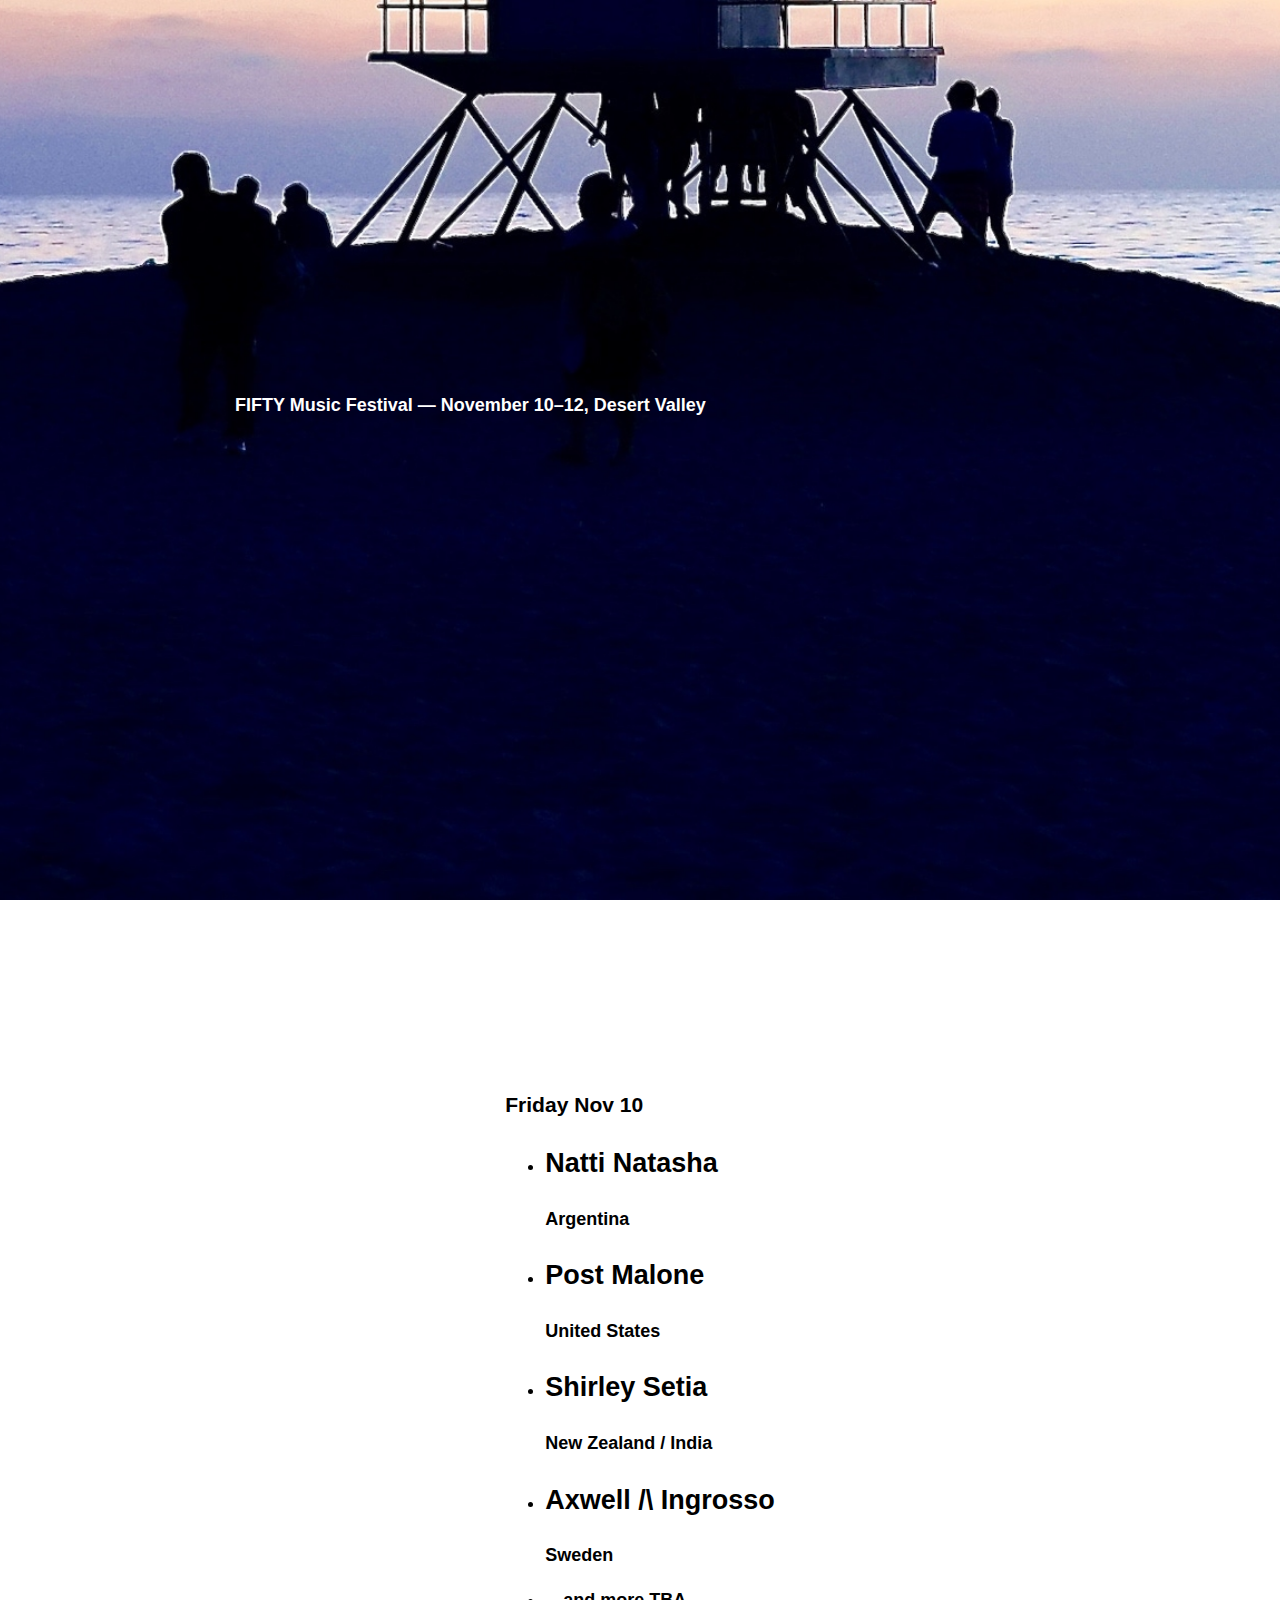
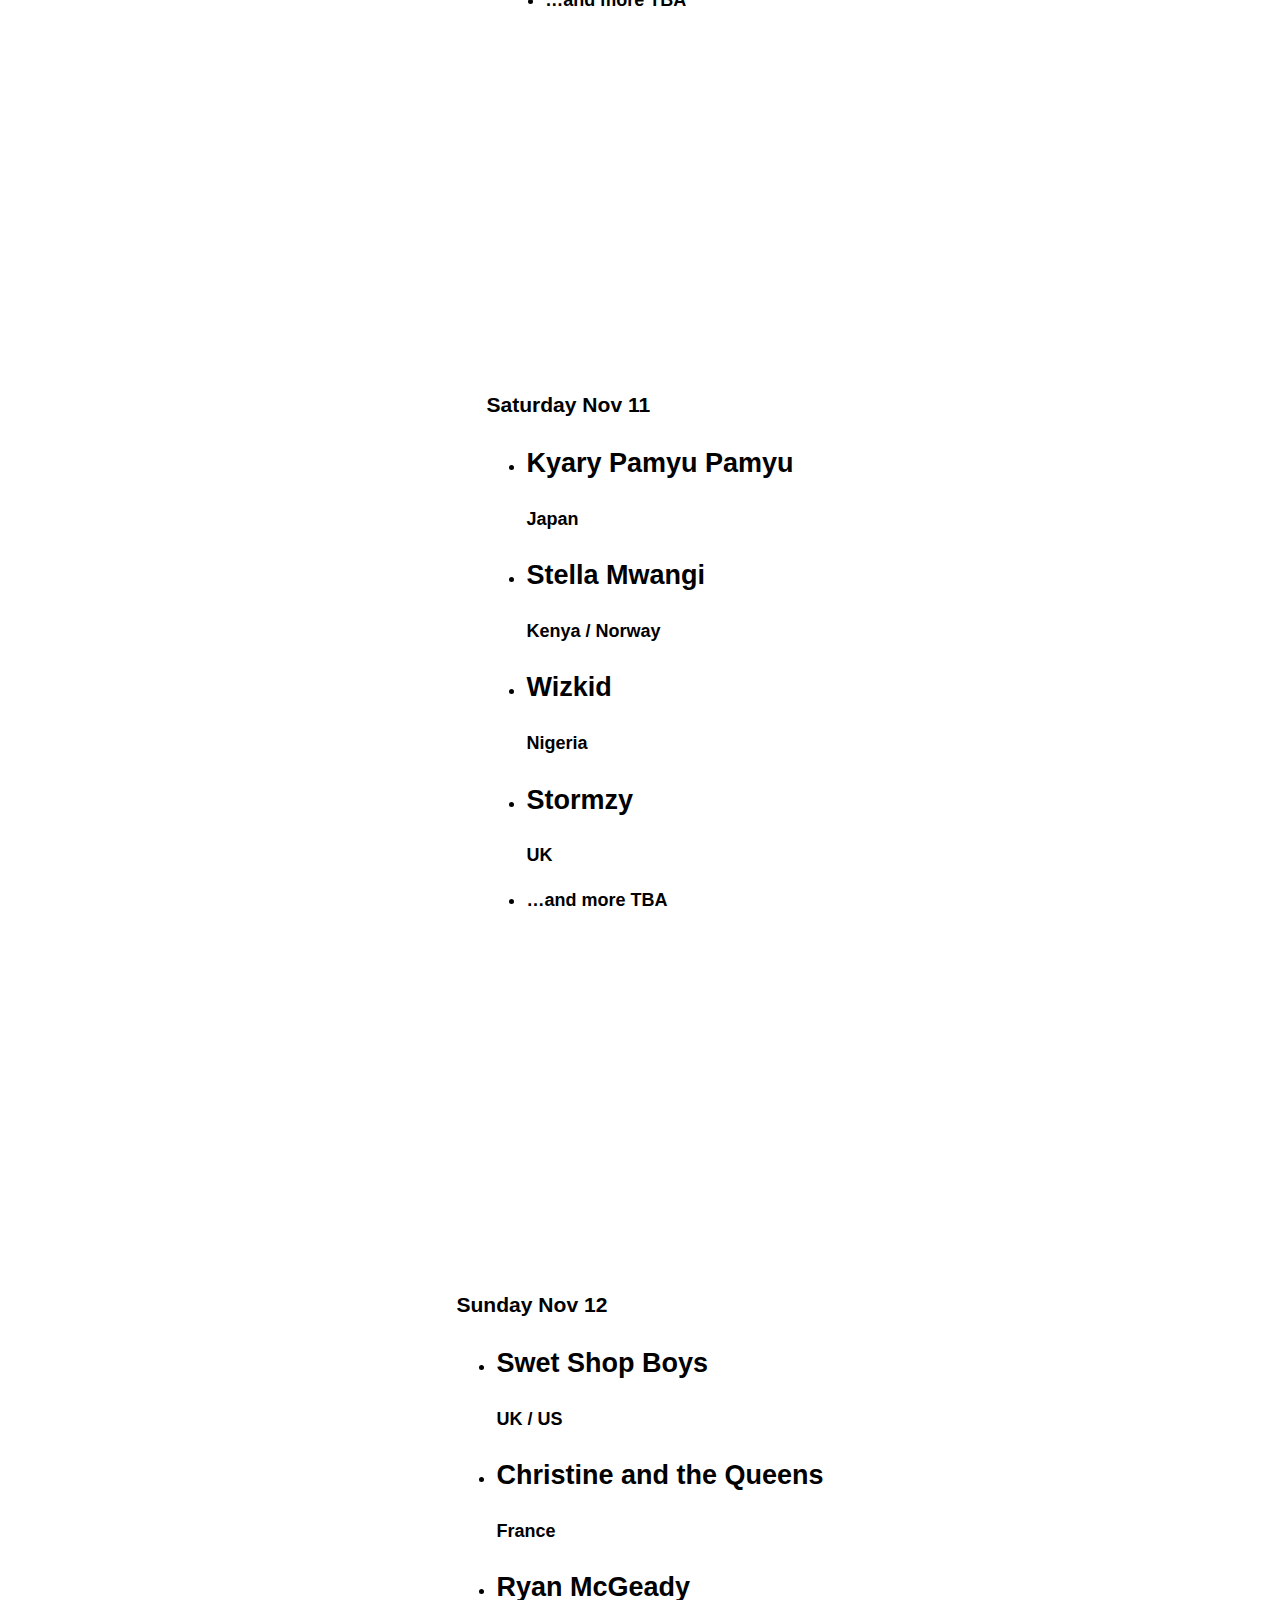
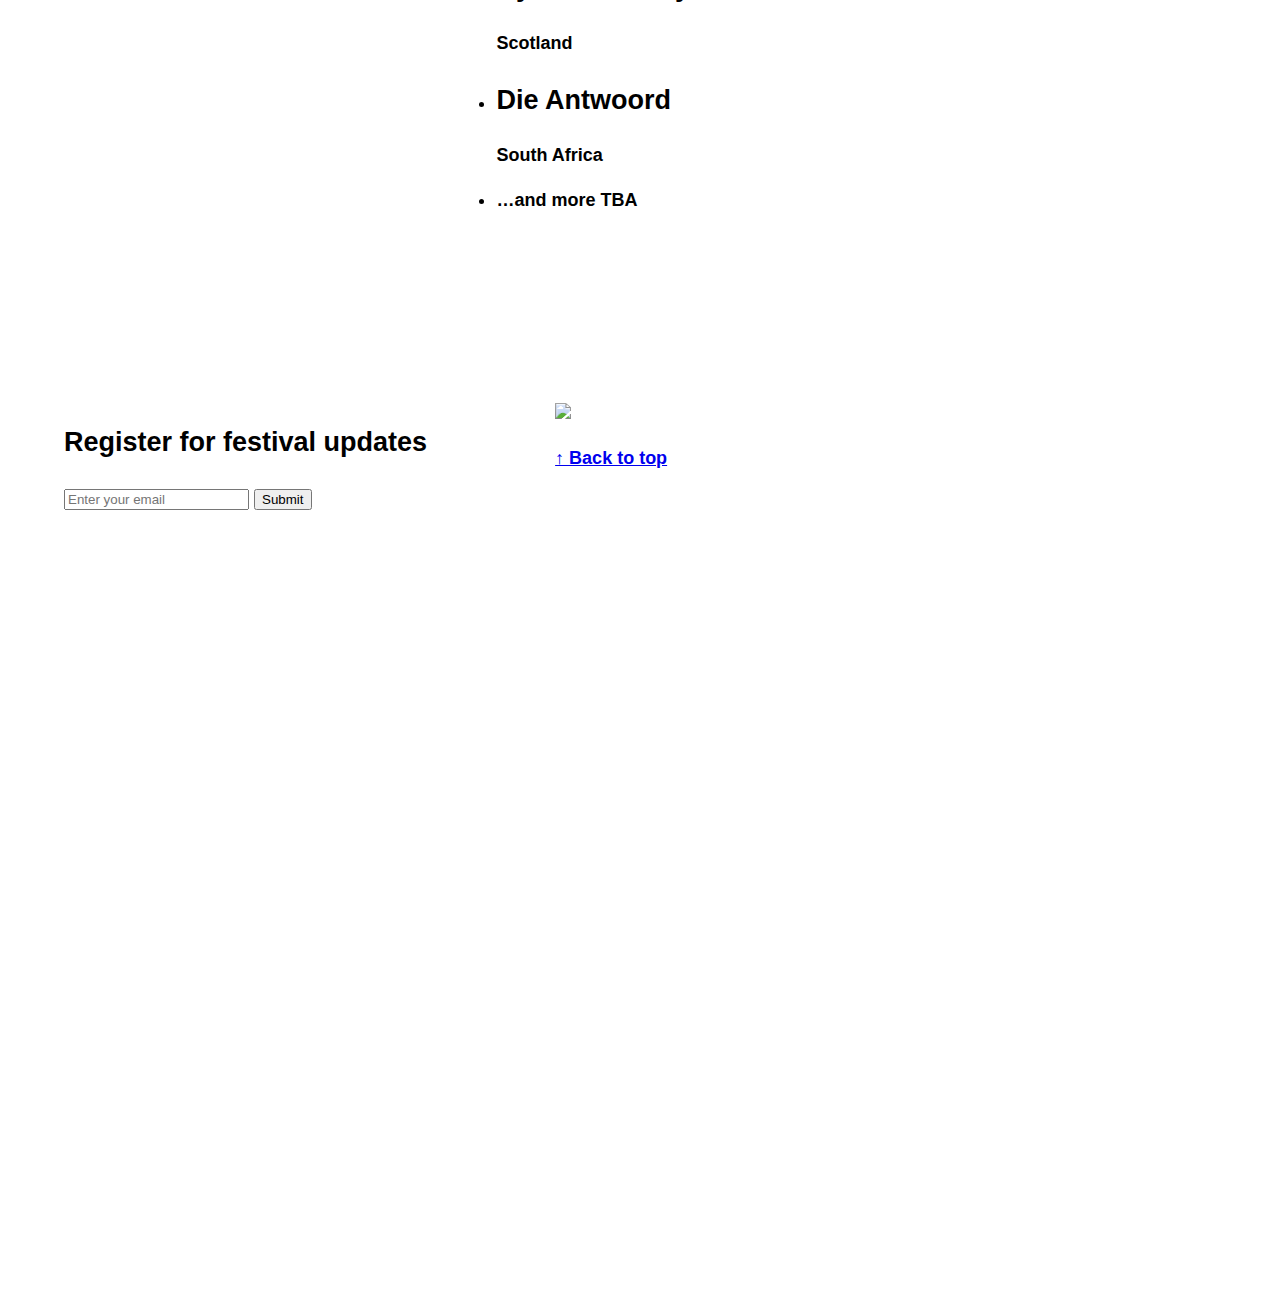
==== SuperHi/Fifty Festival/index.html @ 2265c07f "fifty festival: first section" ====
<!DOCTYPE html>
<html lang="en">

<head>
    <meta charset="UTF-8">
    <meta http-equiv="X-UA-Compatible" content="IE=edge">
    <meta name="viewport" content="width=device-width, initial-scale=1.0">
    <title>Fifty Music Festival</title>

    <link rel="stylesheet" href="style.css">
</head>

<body>
    <section class="intro section section-pad bg-cover" id="intro">

        <div class="copy container">
            <a class="logo appear">
                <img src="images/logo.svg">
            </a>
            <div class="marquee difference">
                <span> FIFTY Music Festival — November 10–12, Desert Valley </span>
            </div>

            <div class="difference appear">
                <p>
                    Held in the beautiful San Bernadino, CA, the first annual FIFTY Music Festival is an unmissable
                    event. Over the course of
                    3 days, we invite the rising stars in music from 50 different countries all over the world for a
                    unique, cultural
                    extravaganza.
                </p>
            </div>

        </div>
        <a href="#day-1" class="js-scroll scroll-to scroll-to-intro"></a>
    </section>

    <section class="section section-pad day day-1" id="day-1">
        <div class="container center">
            <h3 class="date">
                Friday Nov 10
            </h3>
            <ul class="lineup">
                <li>
                    <h2>
                        Natti Natasha
                    </h2>
                    <p>
                        Argentina
                    </p>
                </li>

                <li>
                    <h2>
                        Post Malone
                    </h2>
                    <p>
                        United States
                    </p>
                </li>
                <li>
                    <h2>
                        Shirley Setia
                    </h2>
                    <p>
                        New Zealand / India
                    </p>
                </li>
                <li>
                    <h2>
                        Axwell /\ Ingrosso
                    </h2>
                    <p>
                        Sweden
                    </p>
                </li>
                <li>
                    <p>
                        …and more TBA
                    </p>
                </li>
            </ul>
        </div>
        <span class="shape circle"></span>
        <span class="shape circle"></span>
        <span class="shape circle"></span>
        <span class="shape circle"></span>
        <span class="shape circle"></span>
        <span class="shape circle"></span>
        <span class="shape circle"></span>
        <span class="shape circle"></span>

        <a href="#day-2" class="js-scroll scroll-to"></a>

    </section>

    <section class="section section-pad day day-2" id="day-2">
        <div class="container center">
            <h3 class="date">
                Saturday Nov 11
            </h3>
            <ul class="lineup">
                <li>
                    <h2>
                        Kyary Pamyu Pamyu
                    </h2>
                    <p>
                        Japan
                    </p>
                </li>
                <li>
                    <h2>
                        Stella Mwangi
                    </h2>
                    <p>
                        Kenya / Norway
                    </p>
                </li>
                <li>
                    <h2>
                        Wizkid
                    </h2>
                    <p>
                        Nigeria
                    </p>
                </li>
                <li>
                    <h2>
                        Stormzy
                    </h2>
                    <p>
                        UK
                    </p>
                </li>
                <li>
                    <p>
                        …and more TBA
                    </p>
                </li>
            </ul>
        </div>
        <span class="shape squiggle"></span>
        <span class="shape squiggle"></span>
        <span class="shape squiggle"></span>
        <span class="shape squiggle"></span>
        <span class="shape squiggle"></span>
        <span class="shape squiggle"></span>
        <span class="shape squiggle"></span>
        <span class="shape squiggle"></span>
        <a href="#day-3" class="js-scroll scroll-to"></a>

    </section>

    <section class="section section-pad day day-3 bg-cover" id="day-3">
        <div class="container center">
            <h3 class="date">
                Sunday Nov 12
            </h3>
            <ul class="lineup">
                <li>
                    <h2>
                        Swet Shop Boys
                    </h2>
                    <p>
                        UK / US
                    </p>
                </li>
                <li>
                    <h2>
                        Christine and the Queens
                    </h2>
                    <p>
                        France
                    </p>
                </li>
                <li>
                    <h2>
                        Ryan McGeady
                    </h2>
                    <p>
                        Scotland
                    </p>
                </li>
                <li>
                    <h2>
                        Die Antwoord
                    </h2>
                    <p>
                        South Africa
                    </p>
                </li>
                <li>
                    <p>
                        …and more TBA
                    </p>
                </li>
            </ul>
        </div>
        <a href="#register" class="js-scroll scroll-to"></a>
    </section>

    <section class="section flex-column" id="register">
        <div class="register center section-pad">
            <div class="container">
                <div class="eyes"></div>
                <div class="form">
                    <h2 class="lunch-medium">
                        Register for festival updates
                    </h2>
                    <form action="https://www.createsend.com/t/subscribeerror?description=" method="post" id="subForm"
                        class="sign-up">
                        <input placeholder="Enter your email" id="fieldEmail" name="cm-ejyhkr-ejyhkr" type="email"
                            required class="email-input">
                        <input type="submit" value="Submit" class="submit">
                    </form>
                </div>
                <div class="hand"></div>
            </div>

        </div>
        <footer class="footer center section-pad">
            <div class="container">
                <img src="logo.svg">
                <p>
                    <a class="js-scroll button" href="#intro">
                        ↑ Back to top
                    </a>
                </p>
            </div>

        </footer>

    </section>

</body>

</html>
---- SuperHi/Fifty Festival/style.css ----
body {
    font-family: 'Open Sans', sans-serif;
    font-size: 18px;
    line-height: 1.5;
    font-weight: 600;
    margin: 0;
    padding: 0;
}

.section {
    height: 100vh;
    display: flex;
}

.section-pad {
    padding: 0 5vw;
}

.container {
    max-width: 810px;
    margin: auto;
}

.intro {
    background-image: url(images/index.jpg);
    color: white;
}

.bg-cover {
    background-size: cover;
    background-position: center;
    background-repeat: no-repeat;
}

.logo {
    display: block;
    text-align: center;
    margin: 60px auto;
    max-width: 112px;
}

.logo img {
    width: 100%;
}

.intro p {
    font-size: 36px;
    line-height: 1.2;
}

@keyframes fadeIn{
    0% {
        opacity: 0;
        transform: translateY(20px);
    }

    50% {
        transform: translate(0);
    }

    100% {
        opacity: 1;
    }
}

.appear {
    opacity: 0;
    animation-name: fadeIn;
    animation-duration: 3s;
    animation-delay: 1s;
    animation-fill-mode: forwards;
}
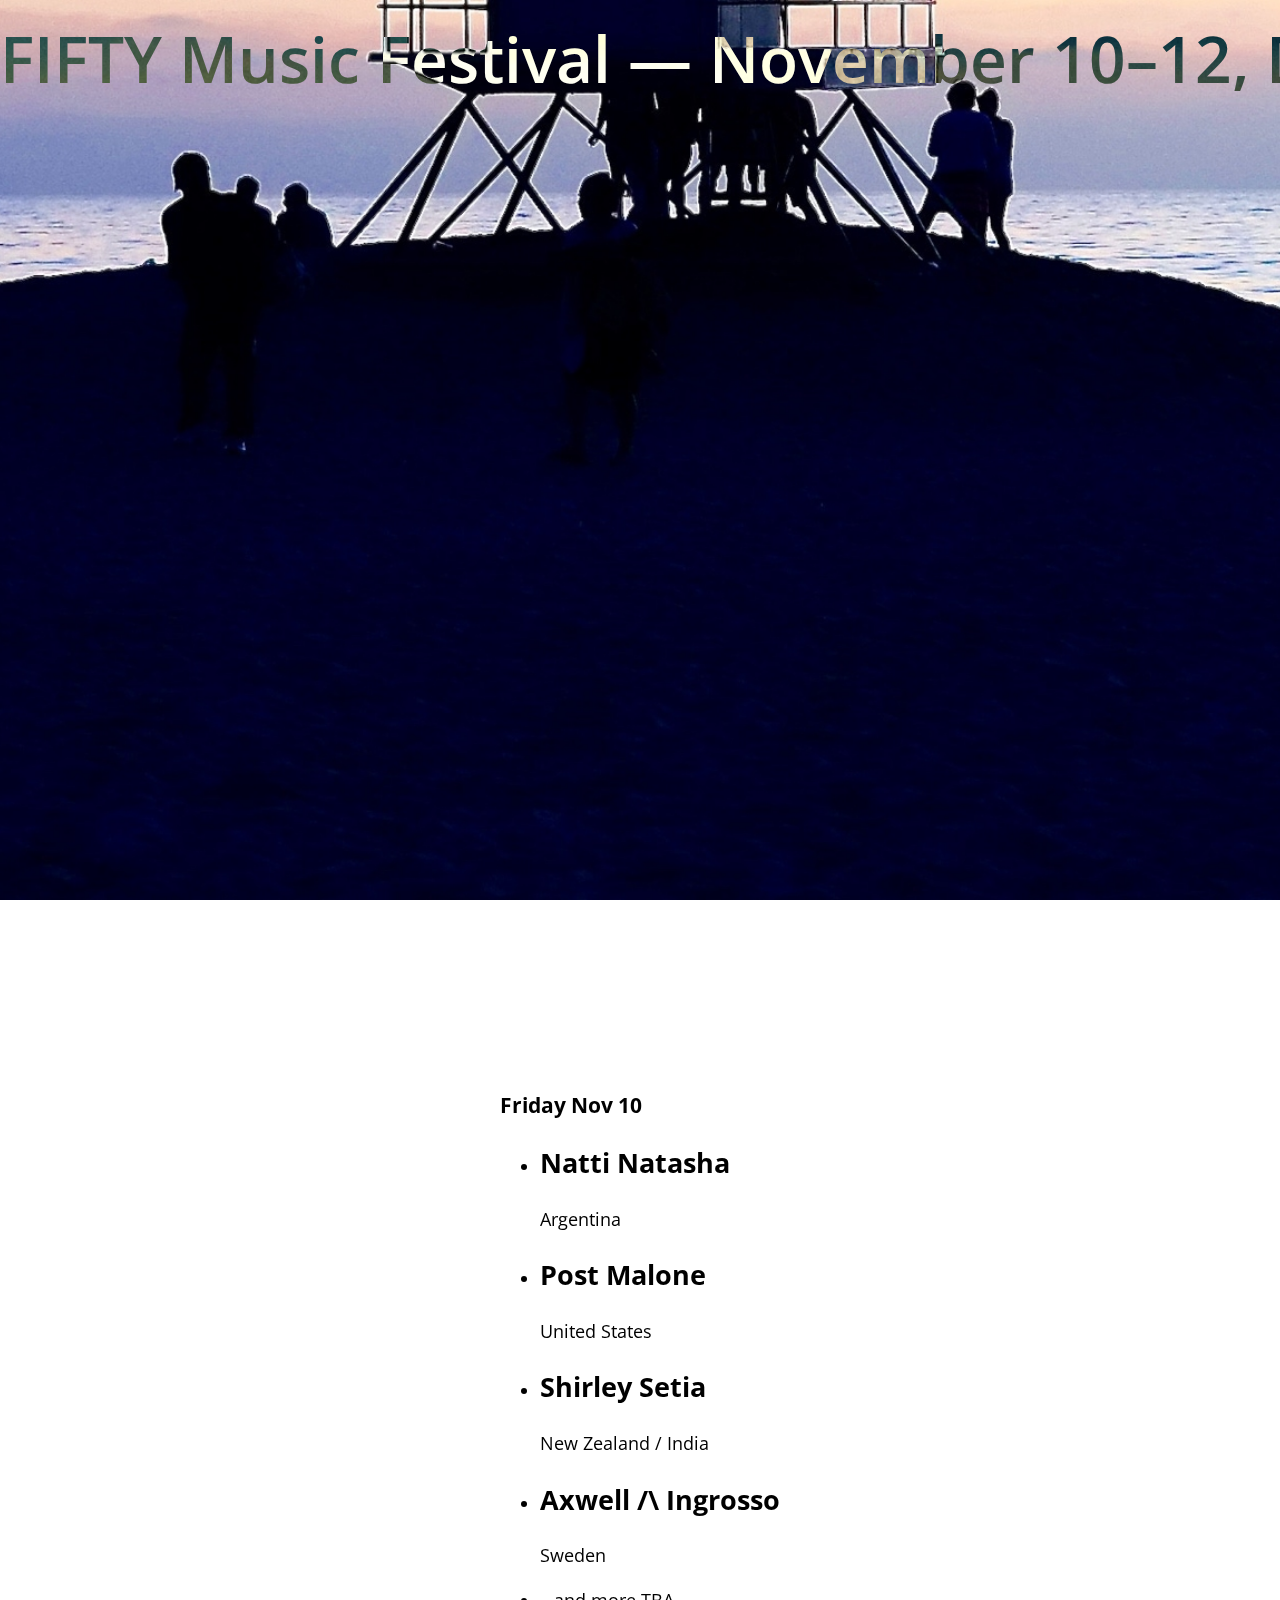
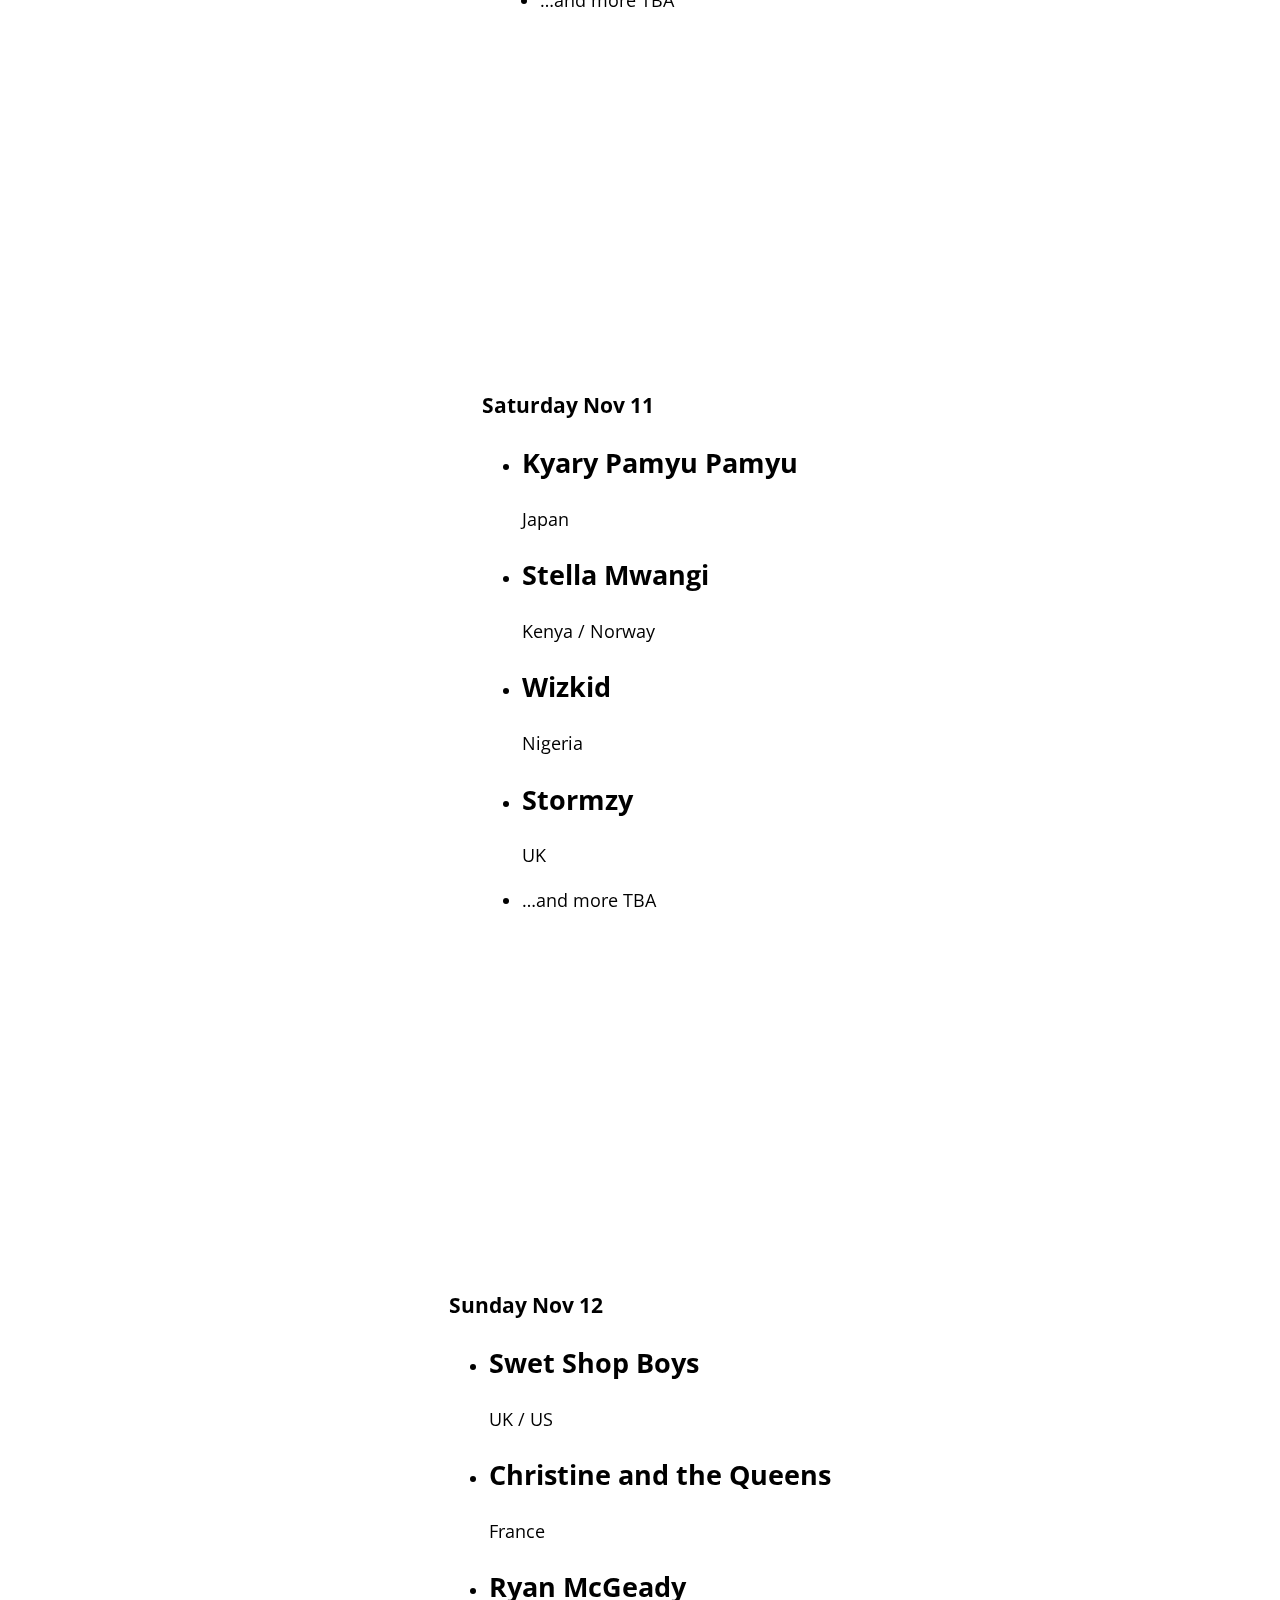
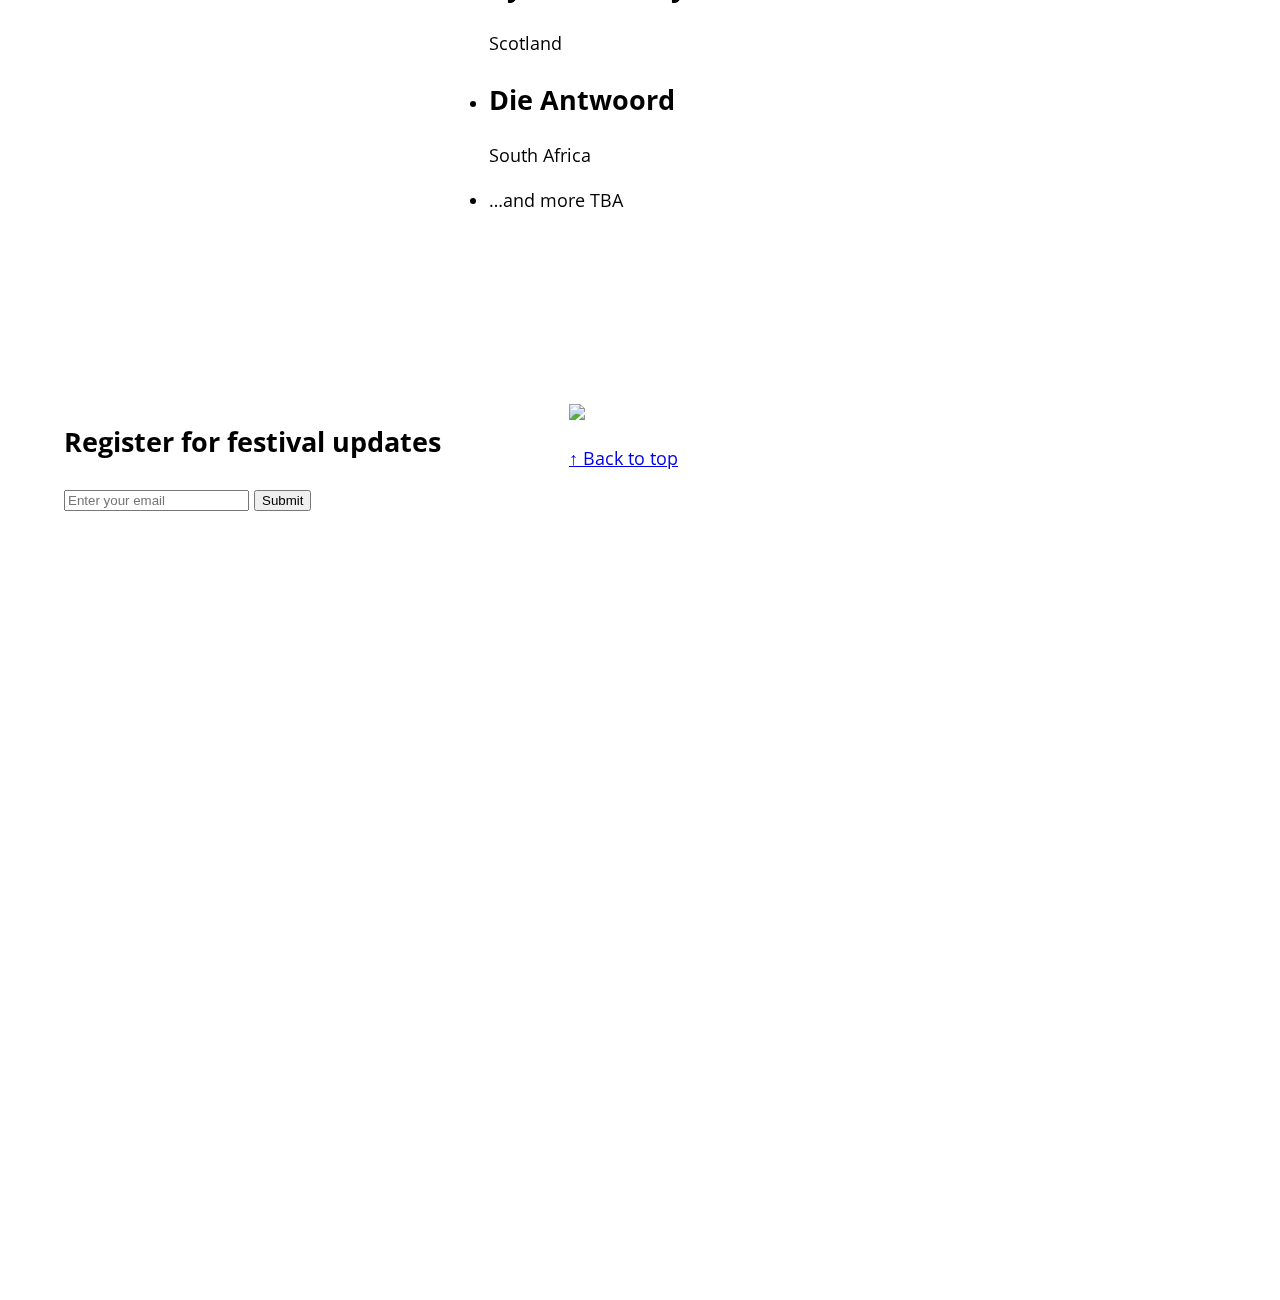
==== commit 6bbab662: "mix-blend-mode" ====
--- a/SuperHi/Fifty Festival/index.html
+++ b/SuperHi/Fifty Festival/index.html
@@ -8,6 +8,8 @@
     <title>Fifty Music Festival</title>
 
     <link rel="stylesheet" href="style.css">
+    <link rel="stylesheet" href="font.css">
+
 </head>
 
 <body>
@@ -17,11 +19,11 @@
             <a class="logo appear">
                 <img src="images/logo.svg">
             </a>
-            <div class="marquee difference">
+            <div class="marquee mix-difference">
                 <span> FIFTY Music Festival — November 10–12, Desert Valley </span>
             </div>
 
-            <div class="difference appear">
+            <div class="mix-difference appear">
                 <p>
                     Held in the beautiful San Bernadino, CA, the first annual FIFTY Music Festival is an unmissable
                     event. Over the course of
--- a/SuperHi/Fifty Festival/style.css
+++ b/SuperHi/Fifty Festival/style.css
@@ -8,6 +8,7 @@
 }
 
 .section {
+    position: relative;
     height: 100vh;
     display: flex;
 }
@@ -69,4 +70,23 @@
     animation-duration: 3s;
     animation-delay: 1s;
     animation-fill-mode: forwards;
+}
+
+.marquee {
+    position: absolute;
+    top: 3vh;
+    left: 0;
+    width: 100%;
+    line-height: 1;
+    overflow: hidden;
+}
+
+.marquee span {
+    white-space: nowrap;
+    display: block;
+    position: relative;
+}
+
+.mix-difference {
+    mix-blend-mode: difference;
 }--- a/SuperHi/Fifty Festival/font.css
+++ b/SuperHi/Fifty Festival/font.css
@@ -0,0 +1,14 @@
+@import url('https://fonts.googleapis.com/css2?family=Open+Sans:ital,wght@0,400;0,600;1,600&display=swap');
+
+body {
+    font-family: 'Open Sans', sans-serif;
+    font-size: 18px;
+    line-height: 1.5;
+    font-weight: 400;
+}
+
+.marquee {
+    font-family: 'Open Sans', sans-serif;
+    font-size: 5vw;
+    font-weight: 600;
+}